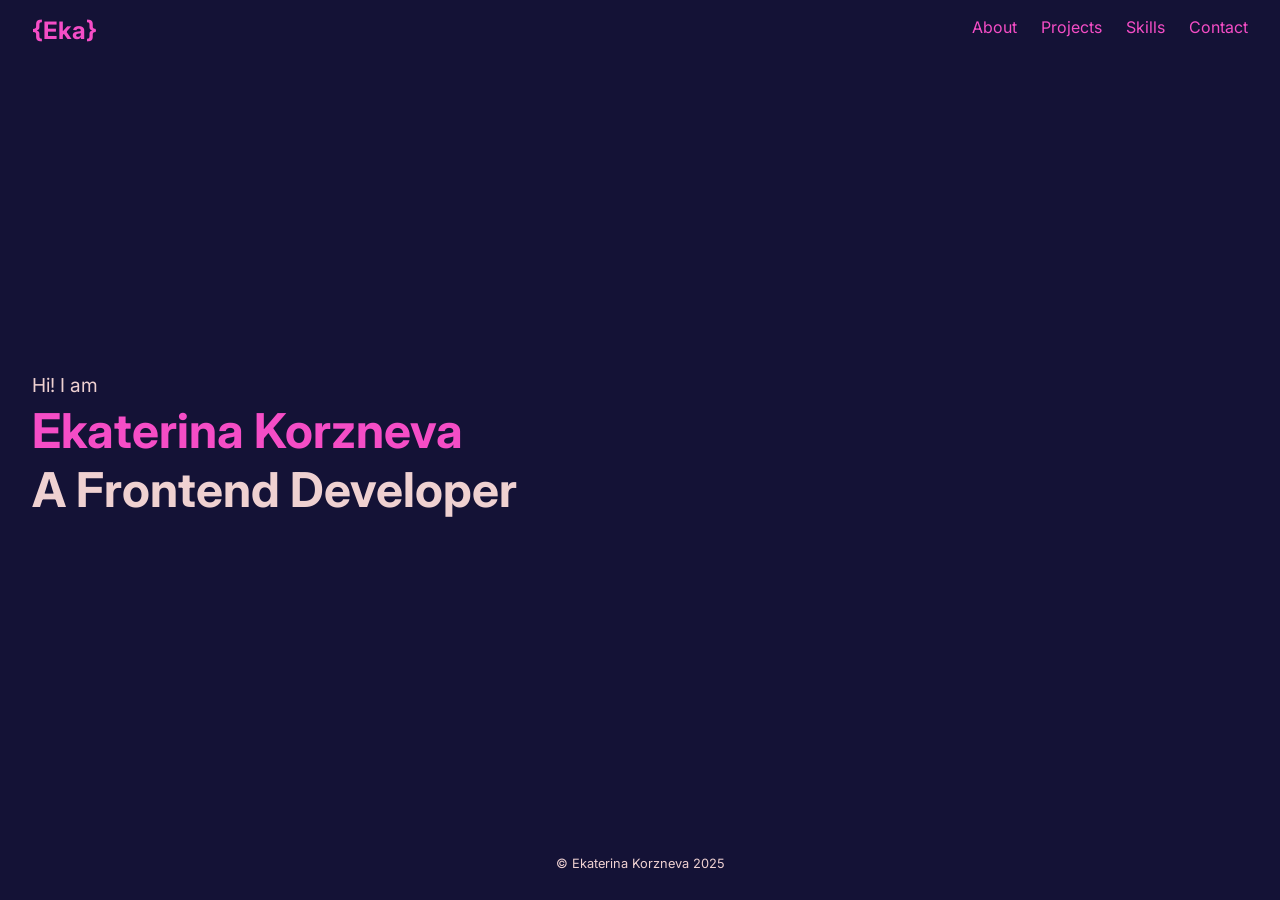
==== index.html @ b96444cc "Add initial HTML structure and styles for portfolio website" ====
<!DOCTYPE html>
<html lang="en">
  <head>
    <meta charset="UTF-8" />
    <meta name="viewport" content="width=device-width, initial-scale=1.0" />

    <link rel="stylesheet" href="style.css" />
    <link rel="preconnect" href="https://fonts.googleapis.com" />
    <link rel="preconnect" href="https://fonts.gstatic.com" crossorigin />
    <link
      href="https://fonts.googleapis.com/css2?family=Inter:ital,opsz,wght@0,14..32,100..900;1,14..32,100..900&display=swap"
      rel="stylesheet"
    />
    <title>Ekaterina Korzneva</title>
  </head>
  <body>
    <div class="wrapper">
      <header class="navbar">
        <div class="logo">
          <a href="./about.html" class="logo-link">{Eka}</a>
        </div>

        <input type="checkbox" id="menu-toggle" class="menu-toggle" />
        <label for="menu-toggle" class="hamburger">
          <span></span>
          <span></span>
          <span></span>
        </label>

        <nav class="nav-links">
          <a class="nav-item" href="./about.html">About</a>
          <a class="nav-item" href="./projects.html">Projects</a>
          <a class="nav-item" href="./skills.html">Skills</a>
          <a class="nav-item" href="./contact.htm">Contact</a>
        </nav>
      </header>

      <section class="hero">
        <div class="hero-content">
          <p>Hi! I am</p>
          <h1>Ekaterina Korzneva<br /><span>A Frontend Developer</span></h1>
          <h1></h1>
        </div>
      </section>
      <footer class="footer">
        <p>© Ekaterina Korzneva 2025</p>
      </footer>
    </div>
  </body>
</html>
---- style.css ----
body {
  background-color: #141236;
  font-family: "Inter", sans-serif;
  font-optical-sizing: auto;
  margin: 0;
}

.wrapper {
  min-height: 100vh; /* Full viewport height */
  display: flex;
  flex-direction: column;
}

.accent-font-color {
  color: #f54dc6;
}

.neutral-font-color {
  color: #efd1d1;
}

.navbar {
  display: flex;
  align-items: center;
  justify-content: space-between;
  padding: 1rem 2rem;
  background: #141236;
  color: #f54dc6;
  position: relative;
}

.logo {
  font-size: 1.5rem;
  font-weight: bold;
}

.nav-links {
  display: flex;
  gap: 1.5rem;
}

.nav-links a {
  color: #f54dc6;
  text-decoration: none;
  transition: color 0.2s;
}

.nav-links a:hover {
  color: #efd1d1;
}

/* Hamburger styles */
.hamburger {
  display: none;
  flex-direction: column;
  justify-content: center;
  gap: 5px;
  width: 30px;
  height: 25px;
  cursor: pointer;
}

.hamburger span {
  display: block;
  height: 4px;
  background: #f54dc6;
  border-radius: 2px;
  transition: 0.3s ease;
}

.menu-toggle {
  display: none;
}

/* Mobile styles */
@media (max-width: 768px) {
  .nav-links {
    flex-direction: column;
    position: absolute;
    top: 100%;
    left: 0;
    align-items: center;
    background: #141236;

    width: 100%;
    display: none;
  }

  .nav-links a {
    color: #efd1d1;
  }

  .nav-links a:hover {
    color: #f54dc6;
  }

  .menu-toggle:checked + .hamburger + .nav-links {
    display: flex;
  }

  /* Transform hamburger into an X */
  .menu-toggle:checked + .hamburger span:nth-child(1) {
    transform: rotate(45deg) translateY(13px);
  }

  .menu-toggle:checked + .hamburger span:nth-child(2) {
    opacity: 0;
  }

  .menu-toggle:checked + .hamburger span:nth-child(3) {
    transform: rotate(-45deg) translateY(-13px);
  }

  .hamburger {
    display: flex;
    z-index: 20;
  }
}

.logo-link {
  text-decoration: none;
  color: #f54dc6;
  font-size: 1.5rem;
  font-weight: bold;
  transition: color 0.2s;
}

.nav-item {
  padding-bottom: 6px; /* controls the gap */
  border-bottom: 2px solid transparent;
}

.nav-item.active {
  border-bottom-color: #f54dc6;
}

.hero {
  height: 100vh;
  display: flex;
  align-items: center;
  justify-content: flex-start;
  padding: 0 2rem;
  background-color: #141236;
  color: #efd1d1;
  flex: 1;
}

.hero-content {
  max-width: 600px;
}

.hero h1 {
  font-size: 3rem;
  margin: 0;
  color: #f54dc6;
}

.hero h1 span {
  color: #efd1d1;
}

.hero p {
  font-size: 1.2rem;
  line-height: 1.6;
  margin: 0;
}

/* Optional: Make it responsive */
@media (max-width: 768px) {
  .hero {
    padding: 0 5%;
    text-align: center;
    justify-content: center;
  }

  .hero-content {
    max-width: 90%;
  }

  .hero h1 {
    font-size: 2.2rem;
  }

  .hero p {
    font-size: 1rem;
  }
}

.footer {
  padding: 1rem 2rem;
  background: #141236;
  color: #efd1d1;
  text-align: center;
  font-size: 0.8rem;
}

.body-container {
  display: flex;
  flex: 1;
  align-items: center;
  justify-content: center;
  color: #efd1d1;
}

.body-container > p {
  width: 90%;
  font-size: 1rem;
}

@media (min-width: 768px) {
  .body-container > p {
    width: 60%;
  }
}

.projects-container {
  display: flex;
  flex-direction: column;
  gap: 2rem;
}

/* @media (max-width: 1440px) {
  .projects-container {
    max-width: 75vw;
  }
} */

.project-card {
  display: flex;
  flex-direction: row;
  background-color: #141236;
  border-radius: 1rem;
  padding: 1.5rem;
  box-shadow: 0 4px rgba(0, 0, 0, 0.3);
  color: #efd1d1;
  flex-wrap: wrap;
}

.project-img {
  width: 200px;
  height: auto;
  border-radius: 0.5rem;
  margin-right: 2rem;
  align-self: flex-start;
}

.project-info {
  flex: 1;
  min-width: 250px;
}

.project-info h3 {
  font-size: 1.5rem;
  margin: 0;
  color: #f54dc6;
}

.project-info a {
  color: #efd1d1;
  text-decoration: none;
}

.project-info a:hover {
  color: #f54dc6;
}

.tag {
  display: inline-block;
  background-color: #410e54;
  color: #f54dc6;
  padding: 0.3rem 0.8rem;
  border-radius: 1rem;
  margin-right: 0.5rem;
  font-size: 0.9rem;
}

@media (max-width: 768px) {
  .project-card {
    flex-direction: column;
    align-items: center;
  }

  .project-img {
    margin: 0 0 1.5rem 0;
    width: 100%;
    max-width: 100%;
  }

  .project-info {
    text-align: left;
  }
}

.main {
  flex: 1;
}

.content-container {
  display: flex;
  flex: 1;
  width: 100%;
  max-width: 45vw;
  margin: 0 auto;
  padding: 2rem;
}

/* Wider on large screens */
@media (max-width: 1440px) {
  .content-container {
    max-width: 75vw;
  }
}

.about-text {
  color: #efd1d1;
  font-size: 1.5rem;
  line-height: 1.6;
  align-items: center;
}

.about-container {
  display: flex;
  flex-direction: column;
  align-items: center;
  justify-content: center;
}
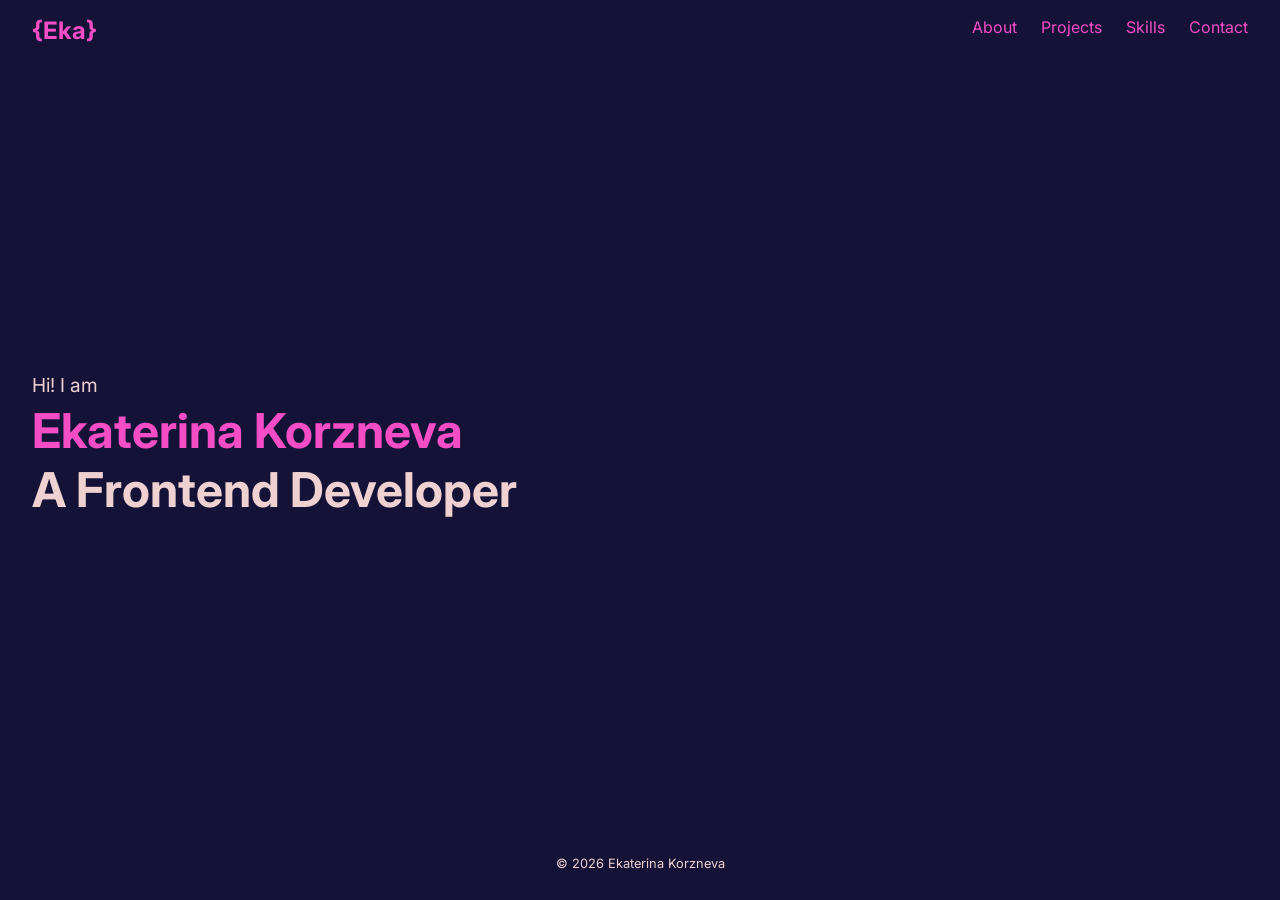
==== commit 1ef9c0fe: "Update navigation and footer year dynamically across all pages" ====
--- a/index.html
+++ b/index.html
@@ -43,8 +43,11 @@
         </div>
       </section>
       <footer class="footer">
-        <p>© Ekaterina Korzneva 2025</p>
+        <p>© <span id="year"></span> Ekaterina Korzneva</p>
       </footer>
     </div>
+    <script>
+      document.getElementById("year").textContent = new Date().getFullYear();
+    </script>
   </body>
 </html>
--- a/style.css
+++ b/style.css
@@ -299,7 +299,7 @@
   display: flex;
   flex: 1;
   width: 100%;
-  max-width: 45vw;
+  max-width: 50vw;
   margin: 0 auto;
   padding: 2rem;
 }
@@ -324,3 +324,78 @@
   align-items: center;
   justify-content: center;
 }
+
+.skills-container {
+  display: flex;
+  flex-wrap: wrap;
+  gap: 2rem;
+  justify-content: center;
+  margin-top: 3rem;
+}
+
+.skill-card {
+  background-color: #141236;
+  border-radius: 1rem;
+  box-shadow: 0 4px rgba(0, 0, 0, 0.3);
+  padding: 1.5rem;
+  color: #efd1d1;
+  width: 250px;
+  display: flex;
+  flex-direction: column;
+  align-items: flex-start;
+}
+
+.skill-card h3 {
+  margin-top: 0;
+  margin-bottom: 1rem;
+  color: #efd1d1;
+  font-size: 1.2rem;
+  text-transform: uppercase;
+}
+
+.skill-card .tags {
+  display: flex;
+  flex-wrap: wrap;
+  gap: 0.5rem;
+}
+
+.contact-card {
+  width: 100%; /* take full width of parent */
+  max-width: none; /* remove any internal limit */
+  background-color: #141236;
+  border-radius: 1rem;
+  box-shadow: 0 4px rgba(0, 0, 0, 0.3);
+  padding: 2rem;
+  color: #efd1d1;
+  /* max-width: 600px; */
+  margin-top: 3rem;
+}
+
+.contact-card h3 {
+  margin-top: 0;
+  margin-bottom: 2rem;
+  text-align: center;
+  color: #f54dc6;
+  font-size: 1.5rem;
+  text-transform: uppercase;
+}
+
+.contact-list {
+  list-style: none;
+  padding: 0;
+  margin: 0;
+}
+
+.contact-list li {
+  margin-bottom: 1rem;
+  font-size: 1rem;
+}
+
+.contact-list a {
+  color: #efd1d1;
+  text-decoration: none;
+}
+
+.contact-list a:hover {
+  color: #f54dc6;
+}
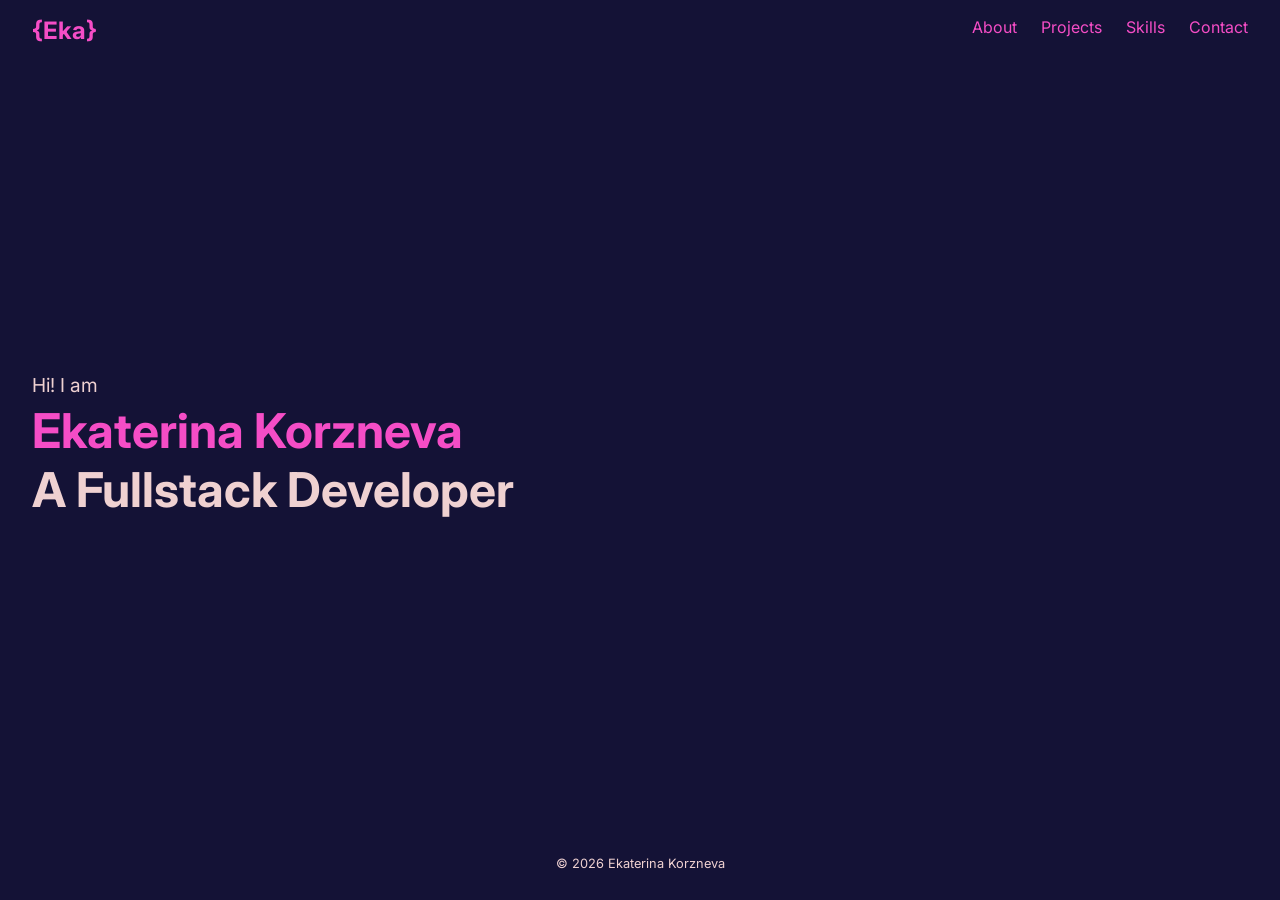
==== commit 157181c8: "Update about, index, and skills pages with up to date descriptions and additional skills" ====
--- a/index.html
+++ b/index.html
@@ -1,8 +1,29 @@
-<!DOCTYPE html>
+<!doctype html>
 <html lang="en">
   <head>
     <meta charset="UTF-8" />
     <meta name="viewport" content="width=device-width, initial-scale=1.0" />
+
+    <!-- Favicon and manifest -->
+    <link
+      rel="icon"
+      type="image/png"
+      sizes="32x32"
+      href="favicons/favicon-32x32.png"
+    />
+    <link
+      rel="icon"
+      type="image/png"
+      sizes="16x16"
+      href="favicons/favicon-16x16.png"
+    />
+    <link rel="manifest" href="favicons/site.webmanifest" />
+    <link
+      rel="apple-touch-icon"
+      sizes="180x180"
+      href="favicons/apple-touch-icon.png"
+    />
+    <link rel="icon" href="favicons/favicon.ico" />
 
     <link rel="stylesheet" href="style.css" />
     <link rel="preconnect" href="https://fonts.googleapis.com" />
@@ -38,7 +59,11 @@
       <section class="hero">
         <div class="hero-content">
           <p>Hi! I am</p>
-          <h1>Ekaterina Korzneva<br /><span>A Frontend Developer</span></h1>
+          <h1 class="fade-in-top">
+            Ekaterina Korzneva<br /><span class="fade-in-top delay"
+              >A Fullstack Developer</span
+            >
+          </h1>
           <h1></h1>
         </div>
       </section>
--- a/style.css
+++ b/style.css
@@ -9,14 +9,6 @@
   min-height: 100vh; /* Full viewport height */
   display: flex;
   flex-direction: column;
-}
-
-.accent-font-color {
-  color: #f54dc6;
-}
-
-.neutral-font-color {
-  color: #efd1d1;
 }
 
 .navbar {
@@ -125,9 +117,18 @@
   transition: color 0.2s;
 }
 
+.logo-link:hover {
+  color: #efd1d1;
+}
+
 .nav-item {
   padding-bottom: 6px; /* controls the gap */
   border-bottom: 2px solid transparent;
+  transition: transform 0.2s ease;
+}
+
+.nav-item:hover {
+  transform: scale(1.1);
 }
 
 .nav-item.active {
@@ -194,25 +195,6 @@
   font-size: 0.8rem;
 }
 
-.body-container {
-  display: flex;
-  flex: 1;
-  align-items: center;
-  justify-content: center;
-  color: #efd1d1;
-}
-
-.body-container > p {
-  width: 90%;
-  font-size: 1rem;
-}
-
-@media (min-width: 768px) {
-  .body-container > p {
-    width: 60%;
-  }
-}
-
 .projects-container {
   display: flex;
   flex-direction: column;
@@ -271,6 +253,7 @@
   padding: 0.3rem 0.8rem;
   border-radius: 1rem;
   margin-right: 0.5rem;
+  margin-bottom: 0.5rem;
   font-size: 0.9rem;
 }
 
@@ -318,6 +301,12 @@
   align-items: center;
 }
 
+@media (max-width: 430px) {
+  .about-text {
+    font-size: 1rem;
+  }
+}
+
 .about-container {
   display: flex;
   flex-direction: column;
@@ -343,6 +332,12 @@
   display: flex;
   flex-direction: column;
   align-items: flex-start;
+}
+
+@media (max-width: 360px) {
+  .skill-card {
+    width: 90%;
+  }
 }
 
 .skill-card h3 {
@@ -371,6 +366,12 @@
   margin-top: 3rem;
 }
 
+@media (max-width: 360px) {
+  .contact-card {
+    padding: 1rem;
+  }
+}
+
 .contact-card h3 {
   margin-top: 0;
   margin-bottom: 2rem;
@@ -389,6 +390,7 @@
 .contact-list li {
   margin-bottom: 1rem;
   font-size: 1rem;
+  color: #f54dc6;
 }
 
 .contact-list a {
@@ -399,3 +401,85 @@
 .contact-list a:hover {
   color: #f54dc6;
 }
+
+/* For Chrome, Edge, Safari */
+::-webkit-scrollbar {
+  width: 8px;
+}
+
+::-webkit-scrollbar-track {
+  background: #1c1534; /* dark background to blend with your layout */
+  border-radius: 4px;
+}
+
+::-webkit-scrollbar-thumb {
+  background-color: #f54dc6; /* your accent pink */
+  border-radius: 4px;
+  border: 2px solid #1c1534; /* adds padding effect */
+}
+
+::-webkit-scrollbar-thumb:hover {
+  background-color: #ff78da; /* lighter on hover */
+}
+
+/* Firefox only */
+html {
+  scrollbar-width: thin;
+  scrollbar-color: #f54dc6 #1c1534;
+}
+
+.heart-icon:hover {
+  animation: pulse 1s infinite;
+}
+
+@keyframes pulse {
+  0%,
+  100% {
+    transform: scale(1);
+  }
+  50% {
+    transform: scale(1.2);
+  }
+}
+
+.fade-in-top {
+  opacity: 0;
+  transform: translateY(20px);
+  animation: fadeSlideUp 2.5s ease-out forwards;
+}
+
+.fade-in-top.delay {
+  animation-delay: 0.3s;
+}
+
+@keyframes fadeSlideUp {
+  to {
+    opacity: 1;
+    transform: translateY(0);
+  }
+}
+
+.lightbox {
+  display: none;
+  position: fixed;
+  top: 0;
+  left: 0;
+  width: 100%;
+  height: 100%;
+  background-color: rgba(0, 0, 0, 0.8);
+  justify-content: center;
+  align-items: center;
+  z-index: 1000;
+}
+
+.lightbox img {
+  max-width: 90%;
+  max-height: 90%;
+  border-radius: 0.5rem;
+  box-shadow: 0 0 20px #000;
+}
+
+::selection {
+  background-color: #f54dc6; /* highlight color */
+  color: #141236; /* text color on highlight */
+}
